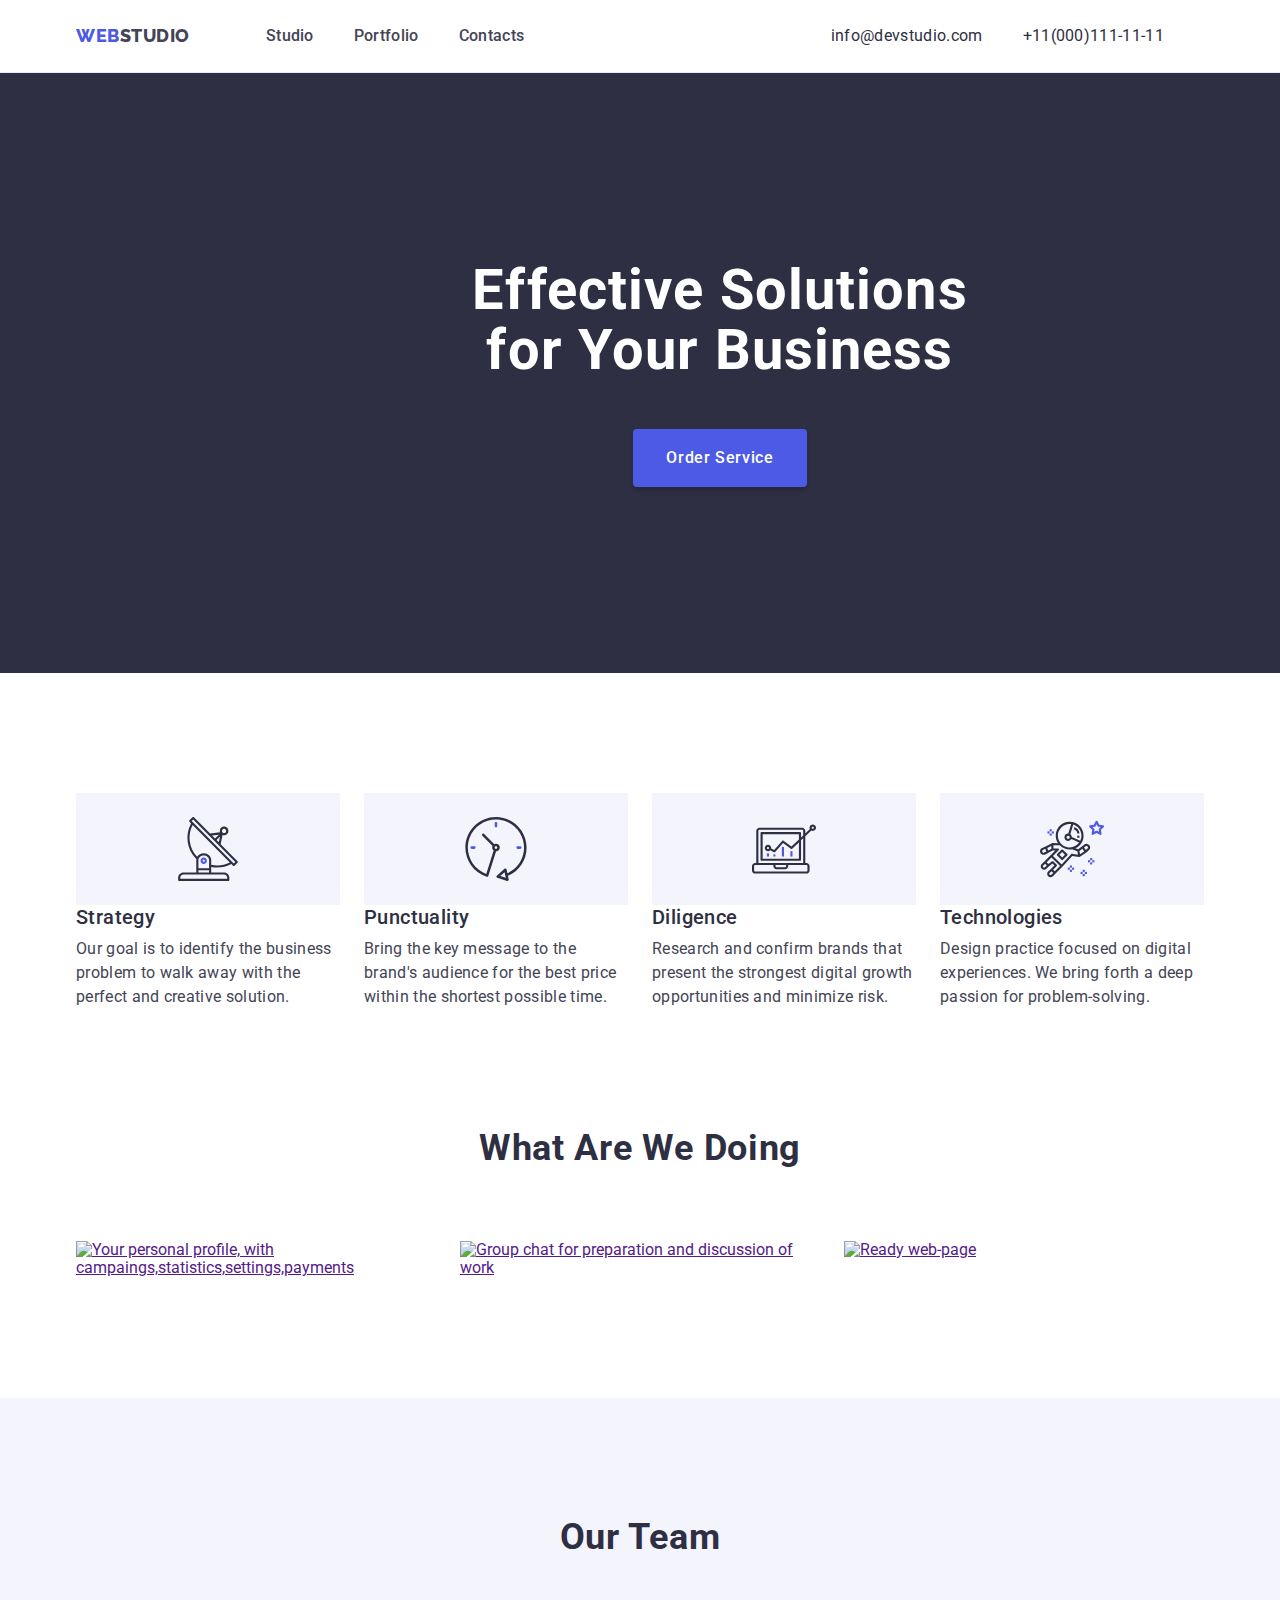
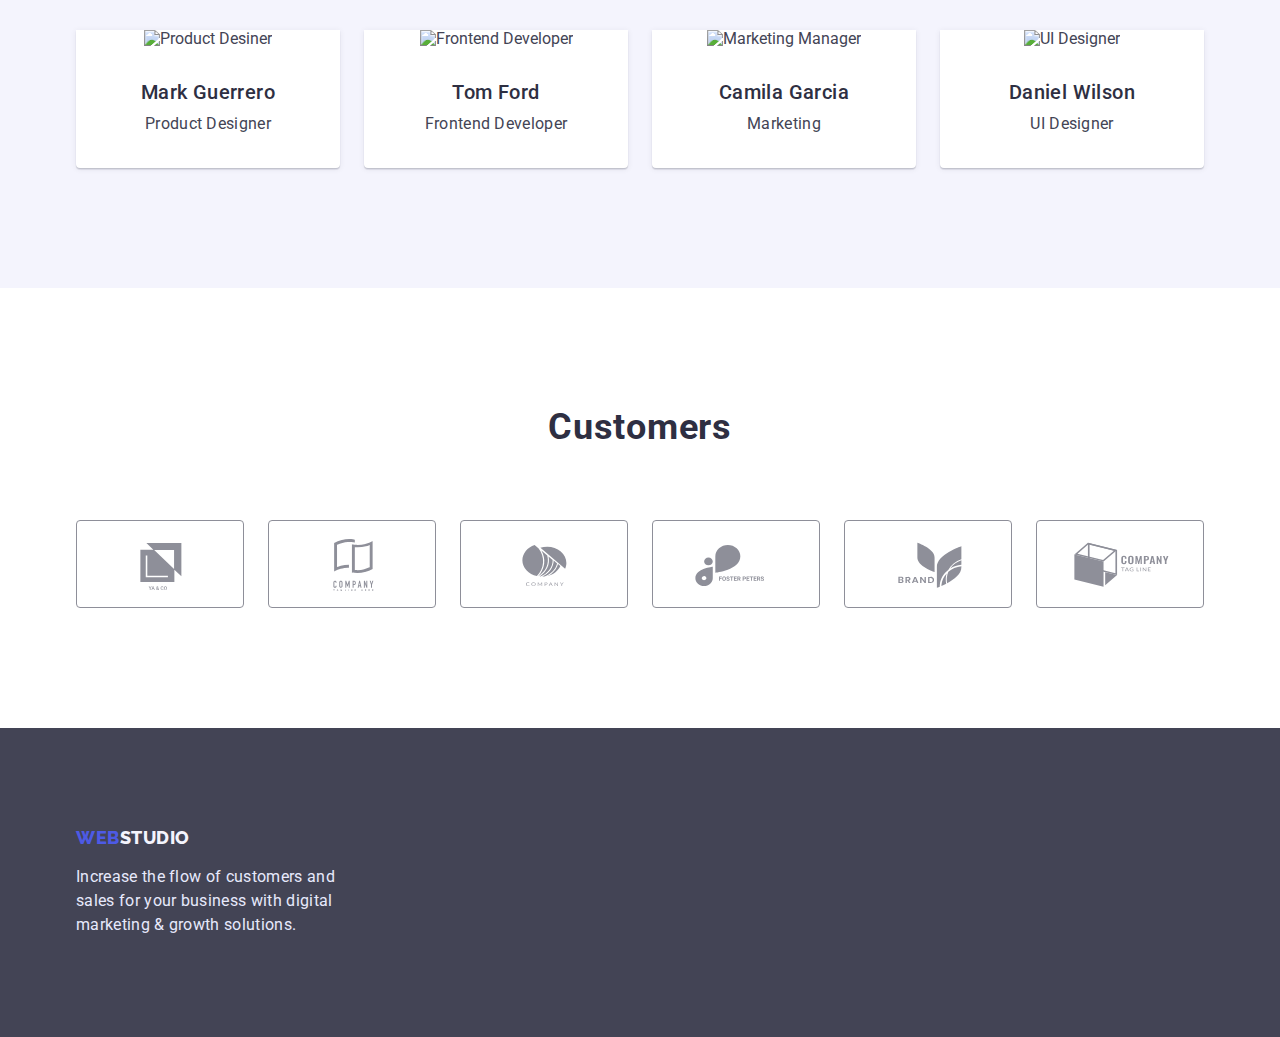
==== index.html @ 6c53fbff "update" ====
<!DOCTYPE html>
<html lang="en">
  <head>
    <meta charset="UTF-8" />
    <meta http-equiv="X-UA-Compatible" content="IE=edge" />
    <meta name="viewport" content="width=device-width, initial-scale=1.0" />
    <title>WEBSTUDIO</title>
    <link rel="preconnect" href="https://fonts.googleapis.com" />
    <link rel="preconnect" href="https://fonts.gstatic.com" crossorigin />
    <link
      href="https://fonts.googleapis.com/css2?family=Raleway:wght@800&family=Roboto:wght@400;500;700;900&display=swap"
      rel="stylesheet"
    />
    <link
      rel="stylesheet"
      href="https://cdnjs.cloudflare.com/ajax/libs/modern-normalize/1.1.0/modern-normalize.min.css"
    />
    <link rel="stylesheet" href="./css/studio.css" />
  </head>
  <body>
    <!-- Top Line -->
    <header class="header">
      <!--Menu nav -->
      <div class="container header-container">
        <nav class="header-container site-nav">
          <a href="./portfolio.html" class="logo-nav">
            <span class="logo-web"> WEB</span>STUDIO</a
          >
          <ul class="list header-container site-nav">
            <li class="item">
              <a href="./index.html" class="nav-link">Studio</a>
            </li>
            <li class="item">
              <a href="./portfolio.html" class="nav-link">Portfolio</a>
            </li>
            <li class="item">
              <a href="/Contacts" class="nav-link">Contacts</a>
            </li>
          </ul>
        </nav>

        <!-- Mail -->
        <address class="header-container address">
          <ul class="header-container list">
            <!-- Mail -->
            <li class="item">
              <a href="mailto:info@devstudio.com" class="contact-link"
                >info@devstudio.com</a
              >
            </li>
            <!-- Number -->
            <li class="item">
              <a href="tel:+11(000)1111111" class="contact-link"
                >+11(000)111-11-11</a
              >
            </li>
          </ul>
        </address>
      </div>
    </header>
    <main>
      <section class="hero-section section overlay">
        <div class="container">
          <h1 class="hero-title">Effective Solutions for Your Business</h1>
          <button class="button" type="button">
            <span class="button-text"> Order Service </span>
          </button>
        </div>
      </section>

      <!--Section-1-->

      <section class="section">
        <div class="container">
          <h2 class="visually-hidden">Our mission</h2>
          <ul class="list list-item">
            <li class="item icon-list icon-strategy">
              <h3 class="section-title">Strategy</h3>
              <p class="section-text">
                Our goal is to identify the business problem to walk away with
                the perfect and creative solution.
              </p>
            </li>
            <li class="item icon-list icon-punctuality">
              <h3 class="section-title">Punctuality</h3>
              <p class="section-text">
                Bring the key message to the brand's audience for the best price
                within the shortest possible time.
              </p>
            </li>
            <li class="item icon-list icon-diligence">
              <h3 class="section-title">Diligence</h3>
              <p class="section-text">
                Research and confirm brands that present the strongest digital
                growth opportunities and minimize risk.
              </p>
            </li>
            <li class="item icon-list icon-technologies">
              <h3 class="section-title">Technologies</h3>
              <p class="section-text">
                Design practice focused on digital experiences. We bring forth a
                deep passion for problem-solving.
              </p>
            </li>
          </ul>
        </div>
      </section>
      <!--Section-2-->
      <section class="section-two section">
        <div class="container work-container">
          <h2 class="section-title-two">What Are We Doing</h2>
          <ul class="image-list list">
            <li>
              <a href="">
                <img
                  class="image"
                  src="./images/section2/img1.jpg"
                  alt="Your personal profile, with campaings,statistics,settings,payments"
                  width="360"
                />
              </a>
            </li>
            <li>
              <a href="">
                <img
                  class="image"
                  src="images/section2/img2.jpg"
                  alt="Group chat for preparation and discussion of work"
                  width="360"
                />
              </a>
            </li>
            <li>
              <a href="">
                <img
                  class="image"
                  src="./images/section2/img3.jpg"
                  alt="Ready web-page"
                  width="360"
                />
              </a>
            </li>
          </ul>
        </div>
      </section>
      <!--Section-3-->
      <section class="section team">
        <div class="container team-container">
          <!--Team Cards-->
          <h2 class="section-title-two">Our Team</h2>
          <!--Team Card 1-->
          <ul class="list team-list">
            <li class="team-card">
              <img
                class="image-card"
                src="./images/team-card/img1.jpg"
                alt="Product Desiner"
                width="264"
              />
              <h3 class="section-title card-title">Mark Guerrero</h3>
              <p class="section-text card-text">Product Designer</p>
            </li>
            <!--Team Card 2-->
            <li class="team-card">
              <img
                class="image-card"
                src="./images/team-card/img2.jpg"
                alt="Frontend Developer"
                width="264"
              />
              <h3 class="section-title">Tom Ford</h3>
              <p class="section-text">Frontend Developer</p>
            </li>
            <!--Team Card 3-->
            <li class="team-card">
              <img
                class="image-card"
                src="./images/team-card/img3.jpg"
                alt="Marketing Manager"
                width="264"
              />
              <h3 class="section-title">Camila Garcia</h3>
              <p class="section-text">Marketing</p>
            </li>
            <!--Team Card 4-->
            <li class="team-card">
              <img
                class="image-card"
                src="./images/team-card/img4.jpg"
                alt="UI Designer"
                width="264"
              />
              <h3 class="section-title">Daniel Wilson</h3>
              <p class="section-text">UI Designer</p>
            </li>
          </ul>
        </div>
      </section>
      <div class="container">
        <section class="section">
          <h2 class="section-title-two">Customers</h2>
          <ul class="list customers">
            <li>
              <a class="partner" href="">
                <svg class="brand" width="104" height="56">
                  <use
                    href="./images/icons.svg/symbol-defs.svg#icon-yago"
                  ></use>
                </svg>
              </a>
            </li>
            <li>
              <a class="partner" href="">
                <svg class="brand" width="104" height="56">
                  <use
                    href="./images/icons.svg/symbol-defs.svg#icon-company"
                  ></use>
                </svg>
              </a>
            </li>
            <li>
              <a class="partner" href="">
                <svg class="brand" width="104" height="56">
                  <use
                    href="./images/icons.svg/symbol-defs.svg#icon-company-two"
                  ></use>
                </svg>
              </a>
            </li>
            <li>
              <a class="partner" href="">
                <svg class="brand" width="104" height="56">
                  <use
                    href="./images/icons.svg/symbol-defs.svg#icon-foster"
                  ></use>
                </svg>
              </a>
            </li>
            <li>
              <a class="partner" href="">
                <svg class="brand" width="104" height="56">
                  <use
                    href="./images/icons.svg/symbol-defs.svg#icon-brand"
                  ></use>
                </svg>
              </a>
            </li>
            <li>
              <a class="partner" href="">
                <svg class="brand" width="104" height="56">
                  <use
                    href="./images/icons.svg/symbol-defs.svg#icon-tagline"
                  ></use>
                </svg>
              </a>
            </li>
          </ul>
        </section>
      </div>
    </main>
    <footer class="footer">
      <div class="container">
        <a href="./portfolio.html" class="logo">
          <span class="logo-web"> WEB</span>STUDIO</a
        >
        <p class="footer-text">
          Increase the flow of customers and sales for your business with
          digital marketing & growth solutions.
        </p>
      </div>
    </footer>
  </body>
</html>
---- css/studio.css ----
:root {
  --primary-text-color: #434455;
  --secondary-text-color: #2e2f42;
  --accent-link-color: #404bbf;
  --accent-logo-color: #4d5ae5;
  --main-background-color: #ffffff;
  --button-background: #f4f4fd;
  --button-active-background: #4d5ae5;
  --button-text-active: #ffffff;
  --button-main-text: #404bbf;
  --footer-logo-color: #f4f4fd;
  --footer-paragraph: #e7e9fc;
  --button-border: #e7e9fc;
  --customer-border: #8e8f99;
}

/* Body main colors */
body {
  background-color: var(--main-background-color);
  color: var(--primary-text-color);

  font-family: "Roboto", sans-serif;
  font-size: 16px;
}

.container {
  width: 1158px;
  padding-left: 15px;
  padding-right: 15px;
  margin: 0 auto;
}
.section {
  padding-top: 120px;
  padding-bottom: 120px;
}
h1,
h2,
h3,
p,
ul {
  margin: 0;
}

.visually-hidden {
  position: absolute;
  width: 1px;
  height: 1px;
  margin: -1px;
  border: 0;
  padding: 0;

  white-space: nowrap;
  clip-path: inset(100%);
  clip: rect(0 0 0 0);
  overflow: hidden;
}
/* Nav-bar */
.list {
  list-style: none;
  margin: 0;
  padding: 0;
}
.header {
  border-bottom: 1px solid var(--button-border);
}
.header-container {
  display: flex;
  align-items: center;
}

.site-nav .item + .item {
  margin-left: 40px;
}
.address {
  margin-left: auto;
}
.address .item {
  margin-right: 40px;
}
.item-:nth-child(2n) {
  margin-right: 0px;
}

.logo-nav {
  color: var(--primary-text-color);
  text-decoration: none;
  margin-right: 76px;

  font-family: "Raleway", sans-serif;
  letter-spacing: 0.03em;
  font-weight: 800;
  font-size: 18px;
  line-height: 1.33;
}
.logo-nav:hover,
.logo-nav:focus {
  color: var(--accent-logo-color);
  text-decoration: none;
}
.logo-web {
  color: var(--accent-logo-color);
}

.nav-link {
  display: block;
  padding: 24px 0;

  color: var(--primary-text-color);
  text-decoration: none;
  font-weight: 500;
  line-height: 1.5;
  letter-spacing: 0.02em;
}

.contact-link {
  display: block;
  padding: 24px 0;

  color: var(--secondary-text-color);
  text-decoration: none;
  font-style: normal;
  line-height: 1.5;
  letter-spacing: 0.02em;
}
.contact-link:hover,
.contact-link:focus {
  color: var(--accent-link-color);
  text-decoration: none;
}
.nav-link:hover,
.nav-link:focus {
  color: var(--accent-link-color);
  text-decoration: none;
}

/* Hero */

.hero-section {
  padding: 188px 0;
  text-align: center;
  background-color: var(--secondary-text-color);
}
.overlay {
  width: 1440px;
  height: 600px;
  margin-left: auto;
  margin-right: auto;
  background-image: linear-gradient(
      to right,
      rgba(46, 47, 66, 0.7),
      rgba(46, 47, 66, 0.7)
    ),
    url(../images/icons.svg/people-office.jpg);
  background-repeat: no-repeat;
  background-position: center;
  background-size: cover;
}
.hero-title {
  width: 496px;
  margin-bottom: 48px;
  margin-left: auto;
  margin-right: auto;
  font-size: 56px;
  line-height: 1.07;

  letter-spacing: 0.02em;
  color: var(--button-text-active);
}
/* Button */
.button {
  padding: 16px 32px;
  border: 1px solid transparent;
  min-width: 169px;
  min-height: 56px;

  background: var(--accent-logo-color);
  box-shadow: 0px 4px 4px rgba(0, 0, 0, 0.15);
  border-radius: 4px;
}
/* Button Text */
.button-text {
  font-weight: 500;
  font-size: 16px;
  line-height: 1.5;

  display: flex;
  align-items: center;
  letter-spacing: 0.04em;
  color: var(--button-text-active);

  flex: none;
  order: 0;
  flex-grow: 0;
}
.button:active {
  color: var(--button-text-active);
  background: var(--button-main-text);
}
.button:hover,
.button:focus {
  color: var(--button-text-active);
  background: var(--button-main-text);
}
/* section one  */

.list-item {
  display: flex;
}
.list-item .item + .item {
  margin-left: 24px;
}
.icon-list::before {
  display: block;
  content: "";
  width: 264px;
  height: 112px;
  background-repeat: no-repeat;
  background-position: center;
  background-color: var(--button-background);
}
.icon-strategy::before {
  background-image: url(../images/icons.svg/strategy.svg);
}
.icon-punctuality::before {
  background-image: url(../images/icons.svg/punctuality.svg);
}
.icon-diligence::before {
  background-image: url(../images/icons.svg/diligence.svg);
}
.icon-technologies::before {
  background-image: url(../images/icons.svg/technologies.svg);
}
h2 {
  text-align: center;
  margin-top: 0;
  margin-bottom: 0;
}
.section-title {
  width: 264px;
  margin-top: 0;
  margin-bottom: 8px;

  color: var(--secondary-text-color);

  font-weight: 500;
  font-size: 20px;
  line-height: 1.2;
  letter-spacing: 0.02em;
}

.section-text {
  margin-top: 0px;
  margin-bottom: 0px;
  padding-bottom: 0px;
  width: 264px;
  color: var(--primary-text-color);
  line-height: 1.5;
  letter-spacing: 0.02em;
}
/* section two */
.section-two {
  padding-top: 0px;
}
.work-container .image-list {
  display: flex;
  padding: 0px;
  margin-top: 0;
  margin-bottom: 0px;
  gap: 24px;
}

.image-list .image {
  display: block;
}

.section-title-two {
  margin-top: 0px;
  margin-bottom: 72px;
  font-size: 36px;
  line-height: 1.11;

  text-align: center;
  letter-spacing: 0.02em;
  text-transform: capitalize;

  color: var(--secondary-text-color);
}
/* section three */
.team {
  background: var(--button-background);
}
.team-container .team-list {
  display: flex;
  flex-wrap: wrap;
  gap: 24px;
}
.team-card {
  padding-bottom: 32px;
  background: var(--main-background-color);
  box-shadow: 0px 1px 6px rgba(46, 47, 66, 0.08),
    0px 1px 1px rgba(46, 47, 66, 0.16), 0px 2px 1px rgba(46, 47, 66, 0.08);
  border-radius: 0px 0px 4px 4px;
  text-align: center;
}
.image-card {
  margin-bottom: 32px;
}
/* Section customers */
.customers {
  display: flex;
  flex-direction: row;
  gap: 24px;
  width: 1128px;
}
.partner {
  display: flex;
  align-items: center;
  justify-content: center;
  padding: 0;
  width: 168px;
  height: 88px;
  color: var(--customer-border);
  border: 1px solid var(--customer-border);
  border-radius: 4px;
}
.brand {
  fill: currentColor;
}
.brand:hover,
.brand:focus {
  color: var(--accent-link-color);
}
.partner:hover,
.partner:focus {
  fill: var(--accent-link-color);
  border: 1px solid var(--accent-link-color);
}

/* Footer */

.footer {
  padding: 100px 0;
  background-color: var(--primary-text-color);
}

footer .logo {
  color: var(--footer-logo-color);
  text-decoration: none;

  font-family: Raleway, sans-serif;
  letter-spacing: 0.03em;
  font-weight: 800;
  font-size: 18px;
  line-height: 1.16;
}
footer .logo:hover,
footer .logo:focus {
  color: var(--accent-logo-color);
}
.footer-text {
  margin-top: 16px;
  width: 264px;
  color: var(--footer-paragraph);
  line-height: 1.5;
  letter-spacing: 0.02em;
}
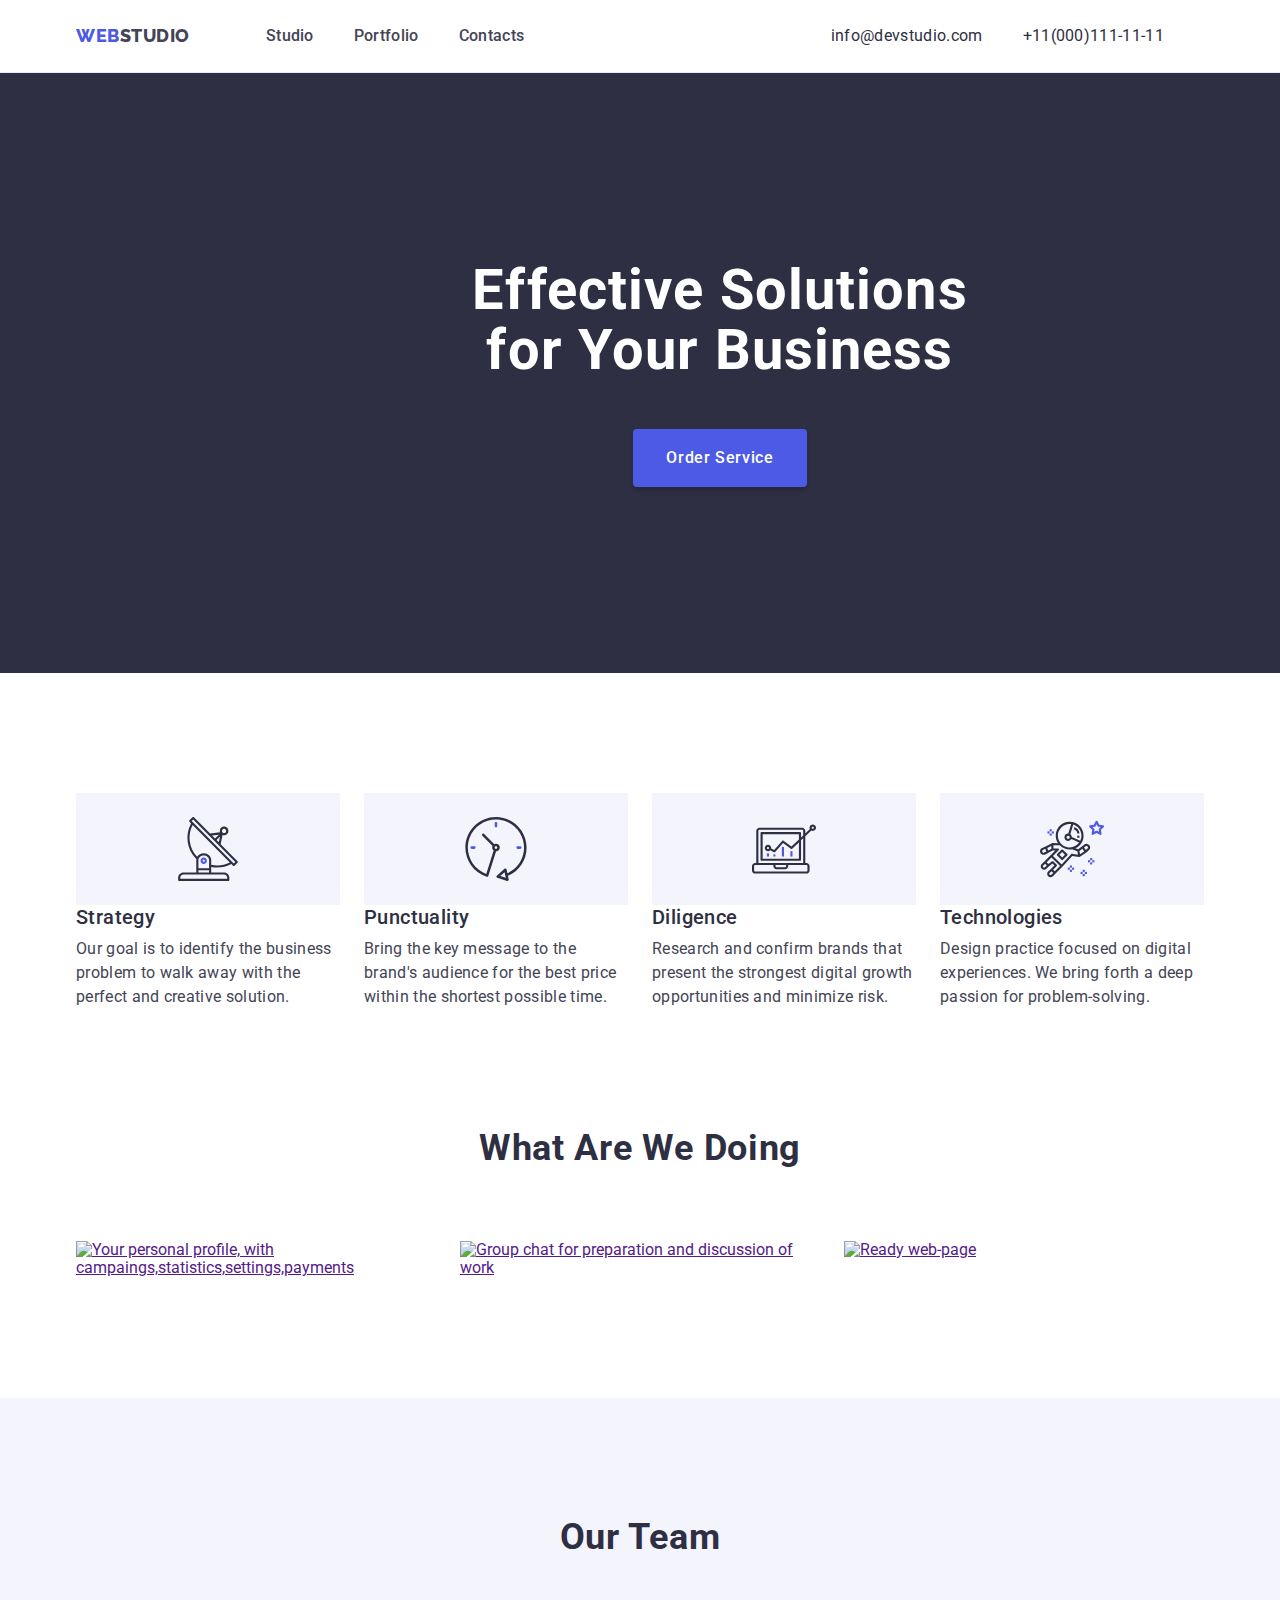
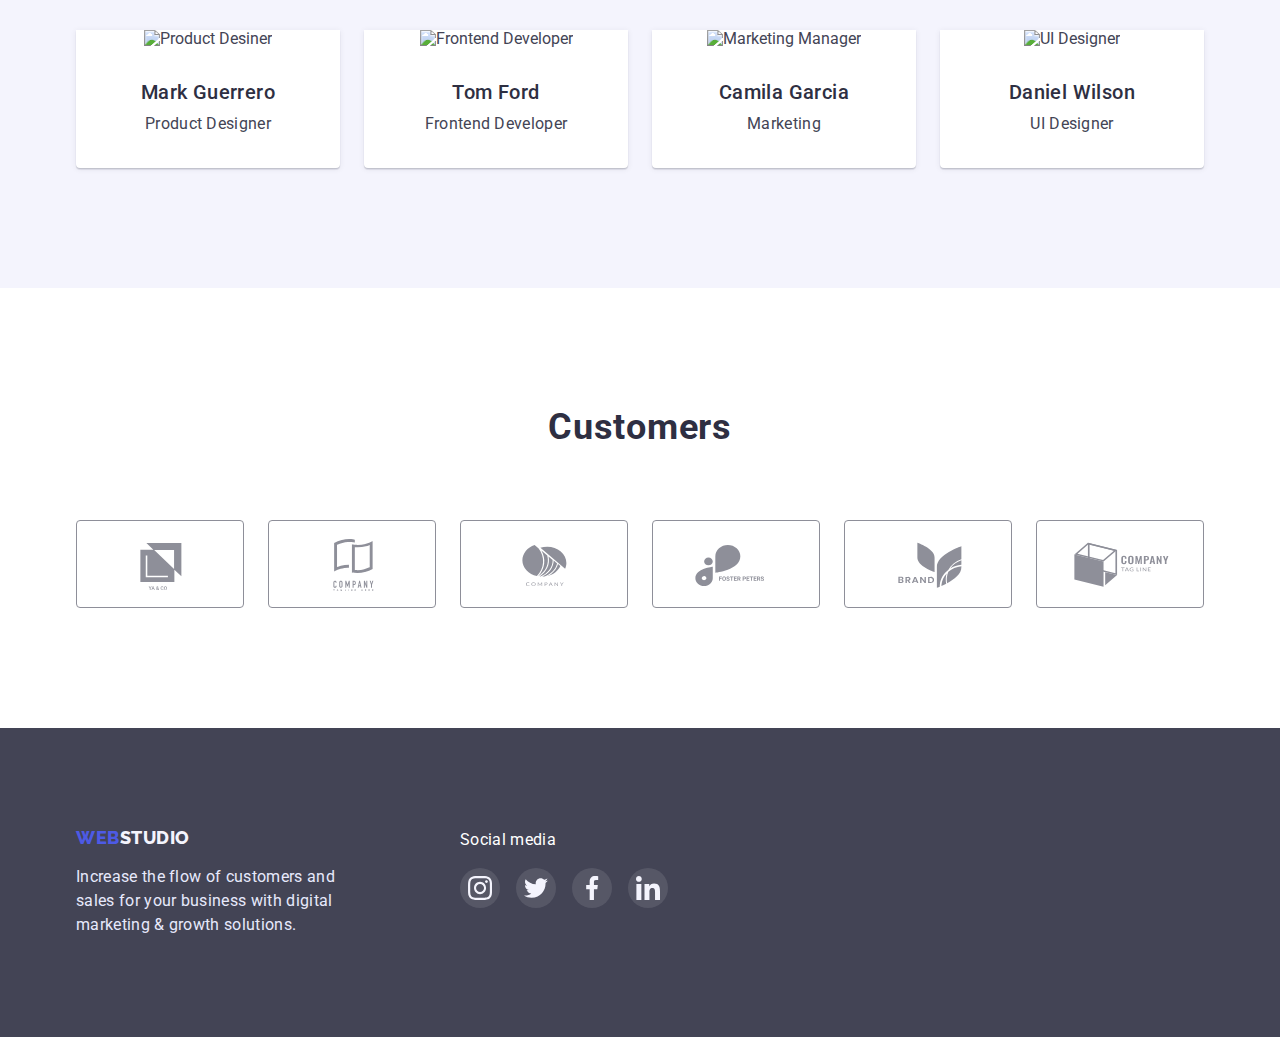
==== commit 80d395f3: "update" ====
--- a/index.html
+++ b/index.html
@@ -196,8 +196,8 @@
           </ul>
         </div>
       </section>
-      <div class="container">
         <section class="section">
+          <div class="container">
           <h2 class="section-title-two">Customers</h2>
           <ul class="list customers">
             <li>
@@ -255,11 +255,12 @@
               </a>
             </li>
           </ul>
+          </div>
         </section>
-      </div>
     </main>
     <footer class="footer">
-      <div class="container">
+      <div class="container footer-container">
+      <div class=" flex-footer  ">
         <a href="./portfolio.html" class="logo">
           <span class="logo-web"> WEB</span>STUDIO</a
         >
@@ -267,6 +268,33 @@
           Increase the flow of customers and sales for your business with
           digital marketing & growth solutions.
         </p>
+        </div>
+        <div class=" webstudio-continer ">
+         <p class="social">Social media</p>
+        <ul class="list social-list ">
+          
+         <li class="social-item">
+          <a  class="icon-links" href=""> <svg class="media"  width="24" height="24">
+            <use href="./images/icons.svg/symbol-defs.svg#icon-instagram"></use>
+          </svg></a>
+         </li>
+         <li class="social-item">
+          <a  class="icon-links" href=""> <svg  class="media"  width="24" height="24">
+            <use href="./images/icons.svg/symbol-defs.svg#icon-twitter"></use>
+          </svg></a>
+         </li>
+          <li class="social-item" >
+          <a class="icon-links" href=""> <svg class="media"   width="24" height="24">
+            <use href="./images/icons.svg/symbol-defs.svg#icon-facebook"></use>
+          </svg></a>
+         </li>
+          <li class="social-item" >
+          <a class="icon-links" href=""> <svg class="media"  width="24" height="24">
+            <use href="./images/icons.svg/symbol-defs.svg#icon-linkedin"></use>
+          </svg></a>
+         </li>
+         </ul>
+      </div>
       </div>
     </footer>
   </body>
--- a/css/studio.css
+++ b/css/studio.css
@@ -12,6 +12,7 @@
   --footer-paragraph: #e7e9fc;
   --button-border: #e7e9fc;
   --customer-border: #8e8f99;
+  --hover-media:#31D0AA;
 }
 
 /* Body main colors */
@@ -308,15 +309,15 @@
 /* Section customers */
 .customers {
   display: flex;
-  flex-direction: row;
+  text-align: center;
+  padding: 0px;
+  margin-top: 72px;
   gap: 24px;
-  width: 1128px;
 }
 .partner {
   display: flex;
   align-items: center;
   justify-content: center;
-  padding: 0;
   width: 168px;
   height: 88px;
   color: var(--customer-border);
@@ -332,7 +333,7 @@
 }
 .partner:hover,
 .partner:focus {
-  fill: var(--accent-link-color);
+  color: var(--accent-link-color);
   border: 1px solid var(--accent-link-color);
 }
 
@@ -343,7 +344,7 @@
   background-color: var(--primary-text-color);
 }
 
-footer .logo {
+.footer .logo {
   color: var(--footer-logo-color);
   text-decoration: none;
 
@@ -353,14 +354,65 @@
   font-size: 18px;
   line-height: 1.16;
 }
-footer .logo:hover,
-footer .logo:focus {
+.footer .logo:hover,
+.footer .logo:focus {
   color: var(--accent-logo-color);
 }
 .footer-text {
+  font-size: 16px;
   margin-top: 16px;
   width: 264px;
   color: var(--footer-paragraph);
   line-height: 1.5;
   letter-spacing: 0.02em;
 }
+.footer-container {
+  display: flex;
+}
+.webstudio-continer {
+  margin-left: 120px;
+}
+.flex-footer {
+  display: flex;
+  flex-wrap: wrap;
+  flex-direction: column;
+}
+.social {
+  margin-bottom: 16px;
+  width: 96px;
+  color: var(--button-text-active);
+  line-height: 1.5;
+  letter-spacing: 0.02em;
+}
+.social-list {
+  display: flex;
+  gap: 16px;
+  margin: 0;
+  padding: 0;
+}
+.social-item{
+ width: 40px;
+ height: 40px; 
+}
+.icon-links {
+  width: 40px;
+  height: 40px;
+  display: flex;
+  align-items: center;
+  justify-content: center;
+  padding: 0;
+
+  border-radius: 50%;
+  background: rgba(255, 255, 255, 0.1);
+}
+.media{
+color: var(--button-text-active);
+}
+.media:hover, 
+.media:focus{
+background: #31D0AA;
+}
+.icon-links:hover,
+.icon-links:focus{
+  background: #31D0AA;
+}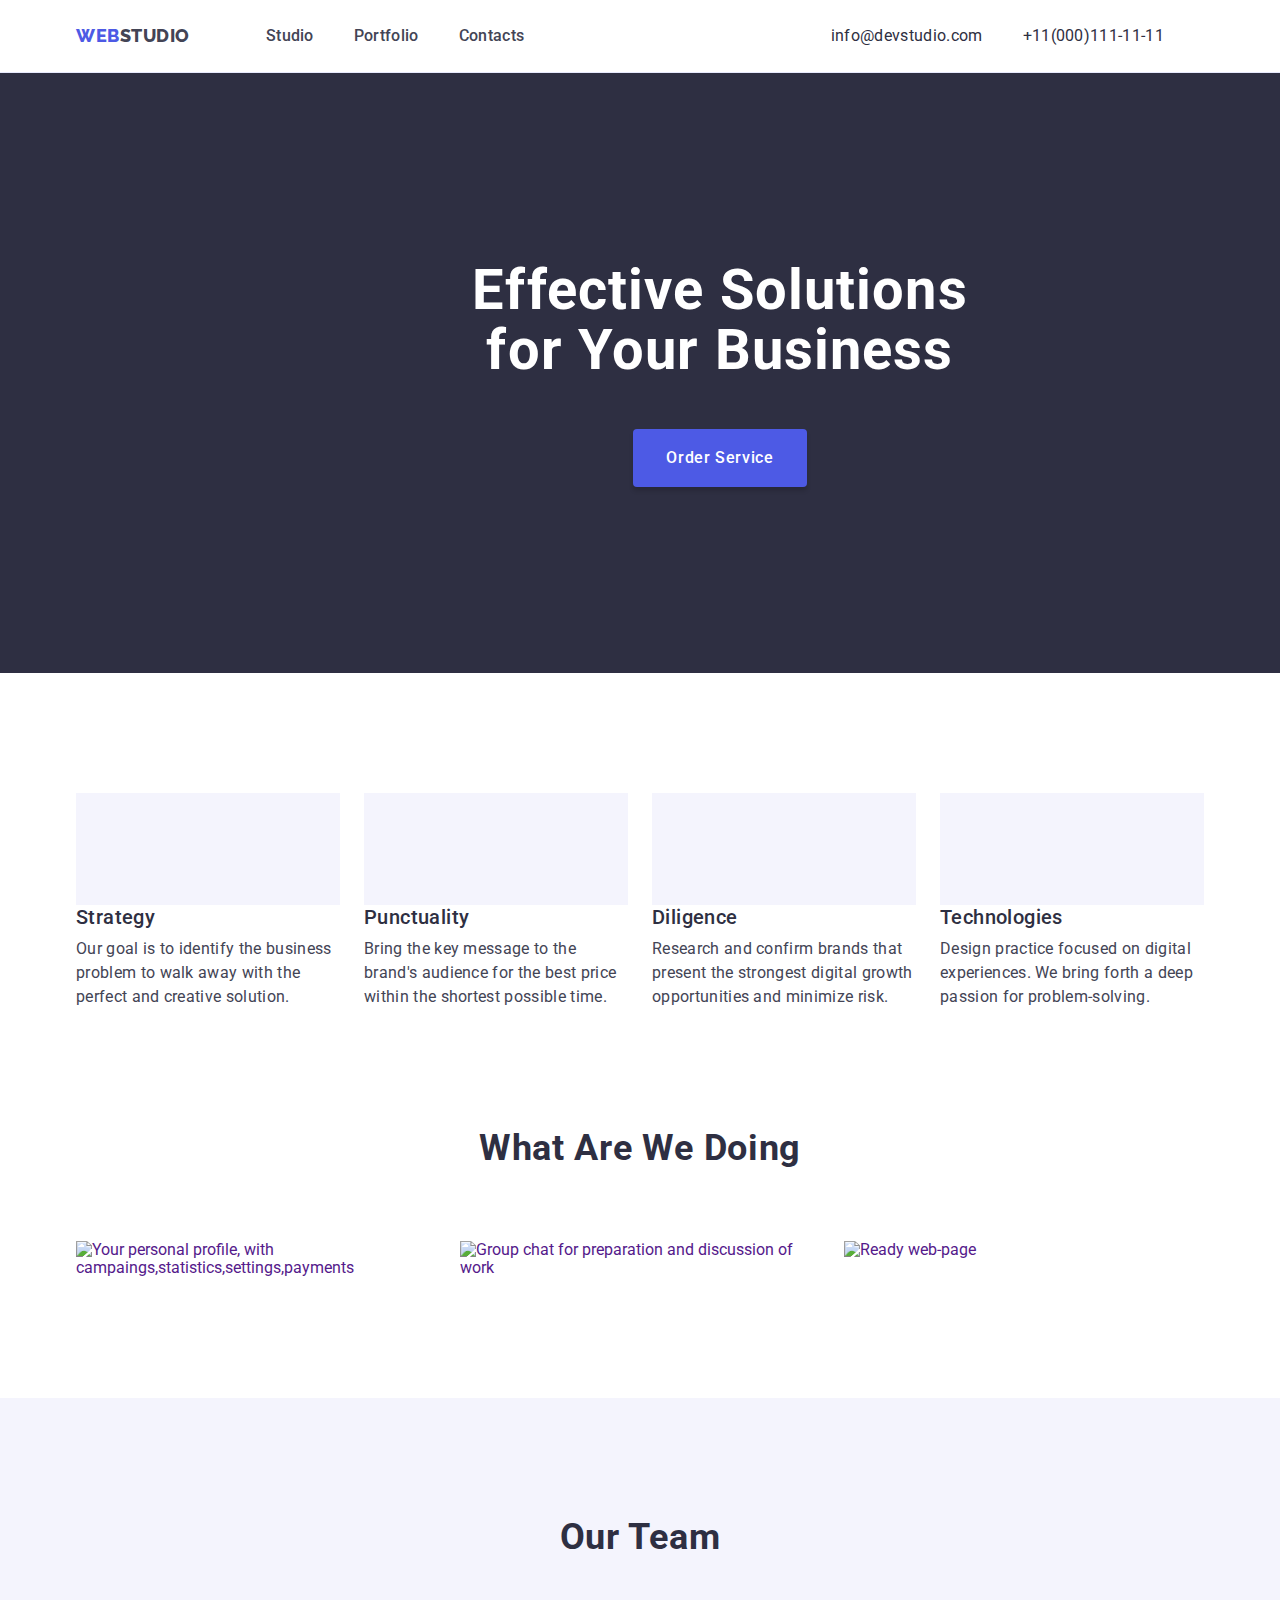
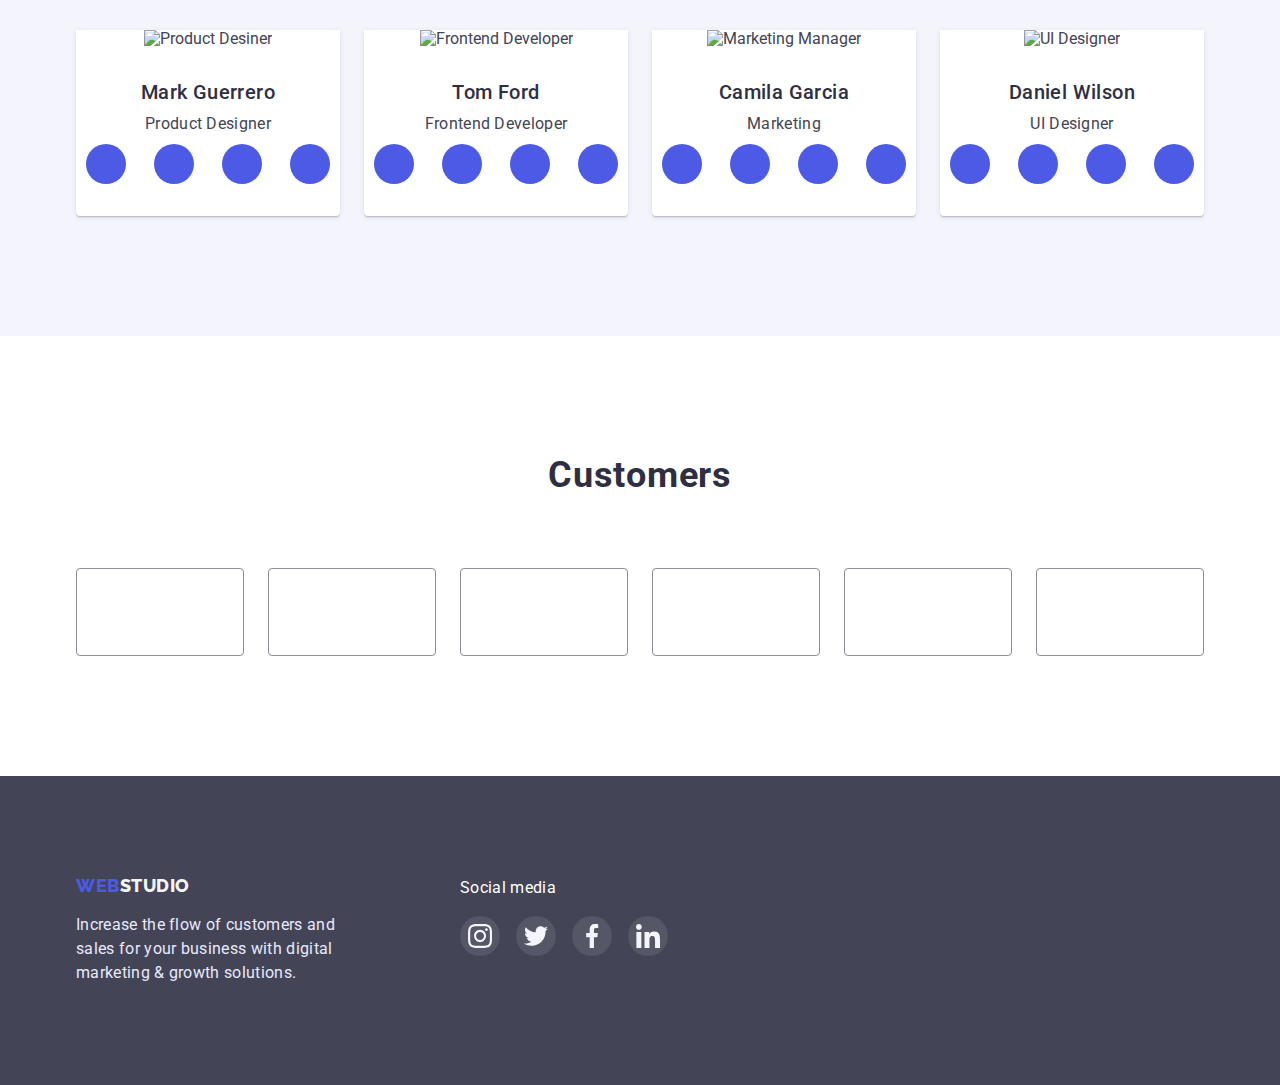
==== commit 3fdf582d: "update" ====
--- a/index.html
+++ b/index.html
@@ -159,6 +159,34 @@
               />
               <h3 class="section-title card-title">Mark Guerrero</h3>
               <p class="section-text card-text">Product Designer</p>
+               <a class="team-link  " href="">
+                <svg  width="16" height="16">
+                  <use 
+                    href="./images/icons.svg/symbol-defs.svg#icon-facebook"
+                  ></use>
+                </svg>
+              </a>
+              <a class="team-link  " href="">
+                <svg  width="16" height="16">
+                  <use
+                    href="./images/icons.svg/symbol-defs.svg#icon-linkedin"
+                  ></use>
+                </svg>
+              </a>
+              <a class="team-link  " href="">
+                <svg  width="16" height="16">
+                  <use
+                    href="./images/icons.svg/symbol-defs.svg#icon-instagram"
+                  ></use>
+                </svg>
+              </a>
+              <a  class="team-link " href="">
+                <svg  width="16" height="16">
+                  <use
+                    href="./images/icons.svg/symbol-defs.svg#icon-twitter"
+                  ></use>
+                </svg>
+              </a>
             </li>
             <!--Team Card 2-->
             <li class="team-card">
@@ -170,6 +198,34 @@
               />
               <h3 class="section-title">Tom Ford</h3>
               <p class="section-text">Frontend Developer</p>
+              <a class="team-link  " href="">
+                <svg width="16" height="16">
+                  <use 
+                    href="./images/icons.svg/symbol-defs.svg#icon-facebook"
+                  ></use>
+                </svg>
+              </a>
+              <a class="team-link  " href="">
+                <svg  width="16" height="16">
+                  <use
+                    href="./images/icons.svg/symbol-defs.svg#icon-linkedin"
+                  ></use>
+                </svg>
+              </a>
+              <a class="team-link  " href="">
+                <svg  width="16" height="16">
+                  <use
+                    href="./images/icons.svg/symbol-defs.svg#icon-instagram"
+                  ></use>
+                </svg>
+              </a>
+              <a  class="team-link " href="">
+                <svg  width="16" height="16">
+                  <use
+                    href="./images/icons.svg/symbol-defs.svg#icon-twitter"
+                  ></use>
+                </svg>
+              </a>
             </li>
             <!--Team Card 3-->
             <li class="team-card">
@@ -181,6 +237,34 @@
               />
               <h3 class="section-title">Camila Garcia</h3>
               <p class="section-text">Marketing</p>
+               <a class="team-link  " href="">
+                <svg  width="16" height="16">
+                  <use 
+                    href="./images/icons.svg/symbol-defs.svg#icon-facebook"
+                  ></use>
+                </svg>
+              </a>
+              <a class="team-link  " href="">
+                <svg  width="16" height="16">
+                  <use
+                    href="./images/icons.svg/symbol-defs.svg#icon-linkedin"
+                  ></use>
+                </svg>
+              </a>
+              <a class="team-link  " href="">
+                <svg  width="16" height="16">
+                  <use
+                    href="./images/icons.svg/symbol-defs.svg#icon-instagram"
+                  ></use>
+                </svg>
+              </a>
+              <a  class="team-link " href="">
+                <svg  width="16" height="16">
+                  <use
+                    href="./images/icons.svg/symbol-defs.svg#icon-twitter"
+                  ></use>
+                </svg>
+              </a>
             </li>
             <!--Team Card 4-->
             <li class="team-card">
@@ -192,15 +276,43 @@
               />
               <h3 class="section-title">Daniel Wilson</h3>
               <p class="section-text">UI Designer</p>
+               <a class="team-link  " href="">
+                <svg  width="16" height="16">
+                  <use 
+                    href="./images/icons.svg/symbol-defs.svg#icon-facebook"
+                  ></use>
+                </svg>
+              </a>
+              <a class="team-link  " href="">
+                <svg width="16" height="16">
+                  <use
+                    href="./images/icons.svg/symbol-defs.svg#icon-linkedin"
+                  ></use>
+                </svg>
+              </a>
+              <a class="team-link  " href="">
+                <svg width="16" height="16">
+                  <use
+                    href="./images/icons.svg/symbol-defs.svg#icon-instagram"
+                  ></use>
+                </svg>
+              </a>
+              <a  class="team-link " href="">
+                <svg  width="16" height="16">
+                  <use
+                    href="./images/icons.svg/symbol-defs.svg#icon-twitter"
+                  ></use>
+                </svg>
+              </a>
             </li>
           </ul>
         </div>
       </section>
-        <section class="section">
-          <div class="container">
+      <section class="section">
+        <div class="container">
           <h2 class="section-title-two">Customers</h2>
           <ul class="list customers">
-            <li>
+            <li class="customer-partner">
               <a class="partner" href="">
                 <svg class="brand" width="104" height="56">
                   <use
@@ -209,7 +321,7 @@
                 </svg>
               </a>
             </li>
-            <li>
+            <li class="customer-partner">
               <a class="partner" href="">
                 <svg class="brand" width="104" height="56">
                   <use
@@ -218,7 +330,7 @@
                 </svg>
               </a>
             </li>
-            <li>
+            <li class="customer-partner">
               <a class="partner" href="">
                 <svg class="brand" width="104" height="56">
                   <use
@@ -227,7 +339,7 @@
                 </svg>
               </a>
             </li>
-            <li>
+            <li class="customer-partner">
               <a class="partner" href="">
                 <svg class="brand" width="104" height="56">
                   <use
@@ -236,7 +348,7 @@
                 </svg>
               </a>
             </li>
-            <li>
+            <li  class="customer-partner">
               <a class="partner" href="">
                 <svg class="brand" width="104" height="56">
                   <use
@@ -245,7 +357,7 @@
                 </svg>
               </a>
             </li>
-            <li>
+            <li class="customer-partner">
               <a class="partner" href="">
                 <svg class="brand" width="104" height="56">
                   <use
@@ -255,46 +367,57 @@
               </a>
             </li>
           </ul>
-          </div>
-        </section>
+        </div>
+      </section>
     </main>
     <footer class="footer">
       <div class="container footer-container">
-      <div class=" flex-footer  ">
-        <a href="./portfolio.html" class="logo">
-          <span class="logo-web"> WEB</span>STUDIO</a
-        >
-        <p class="footer-text">
-          Increase the flow of customers and sales for your business with
-          digital marketing & growth solutions.
-        </p>
-        </div>
-        <div class=" webstudio-continer ">
-         <p class="social">Social media</p>
-        <ul class="list social-list ">
-          
-         <li class="social-item">
-          <a  class="icon-links" href=""> <svg class="media"  width="24" height="24">
-            <use href="./images/icons.svg/symbol-defs.svg#icon-instagram"></use>
-          </svg></a>
-         </li>
-         <li class="social-item">
-          <a  class="icon-links" href=""> <svg  class="media"  width="24" height="24">
-            <use href="./images/icons.svg/symbol-defs.svg#icon-twitter"></use>
-          </svg></a>
-         </li>
-          <li class="social-item" >
-          <a class="icon-links" href=""> <svg class="media"   width="24" height="24">
-            <use href="./images/icons.svg/symbol-defs.svg#icon-facebook"></use>
-          </svg></a>
-         </li>
-          <li class="social-item" >
-          <a class="icon-links" href=""> <svg class="media"  width="24" height="24">
-            <use href="./images/icons.svg/symbol-defs.svg#icon-linkedin"></use>
-          </svg></a>
-         </li>
-         </ul>
-      </div>
+        <div>
+          <a href="./portfolio.html" class="logo">
+            <span class="logo-web"> WEB</span>STUDIO</a
+          >
+          <p class="footer-text">
+            Increase the flow of customers and sales for your business with
+            digital marketing & growth solutions.
+          </p>
+        </div>
+        <div class="webstudio-continer">
+          <p class="social">Social media</p>
+          <ul class="list social-list">
+            <li>
+              <a class="icon-links" href="">
+                <svg class="media" width="24" height="24">
+                  <use
+                    href="./images/icons.svg/symbol-defsnew.svg#icon-instagram"
+                  ></use></svg
+              ></a>
+            </li>
+            <li>
+              <a class="icon-links" href="">
+                <svg class="media" width="24" height="24">
+                  <use
+                    href="./images/icons.svg/symbol-defsnew.svg#icon-twitter"
+                  ></use></svg
+              ></a>
+            </li>
+            <li>
+              <a class="icon-links" href="">
+                <svg class="media" width="24" height="24">
+                  <use
+                    href="./images/icons.svg/symbol-defsnew.svg#icon-facebook"
+                  ></use></svg
+              ></a>
+            </li>
+            <li>
+              <a class="icon-links" href="">
+                <svg class="media" width="24" height="24">
+                  <use
+                    href="./images/icons.svg/symbol-defsnew.svg#icon-linkedin"
+                  ></use></svg
+              ></a>
+            </li>
+          </ul>
+        </div>
       </div>
     </footer>
   </body>
--- a/css/studio.css
+++ b/css/studio.css
@@ -290,13 +290,37 @@
 .team {
   background: var(--button-background);
 }
+.team-link{
+display: inline-block;
+width:40px;
+height:40px;
+padding: 12px;
+margin-top: 8px;
+margin-bottom: 32px;
+background-color: var(--accent-logo-color);
+border-radius: 50%;
+}
+.team-link + .team-link{
+margin-left:24px;
+}
+
+
+a{
+text-decoration: none;
+}
+
+.team-link:hover,
+.team-link:focus{
+ color: var(--button-text-active);
+background-color: var(--accent-link-color); 
+}
+
 .team-container .team-list {
   display: flex;
   flex-wrap: wrap;
   gap: 24px;
 }
 .team-card {
-  padding-bottom: 32px;
   background: var(--main-background-color);
   box-shadow: 0px 1px 6px rgba(46, 47, 66, 0.08),
     0px 1px 1px rgba(46, 47, 66, 0.16), 0px 2px 1px rgba(46, 47, 66, 0.08);
@@ -390,10 +414,7 @@
   margin: 0;
   padding: 0;
 }
-.social-item{
- width: 40px;
- height: 40px; 
-}
+
 .icon-links {
   width: 40px;
   height: 40px;
@@ -410,9 +431,9 @@
 }
 .media:hover, 
 .media:focus{
-background: #31D0AA;
+background: var(--hover-media);
 }
 .icon-links:hover,
 .icon-links:focus{
-  background: #31D0AA;
+  background: var(--hover-media);
 }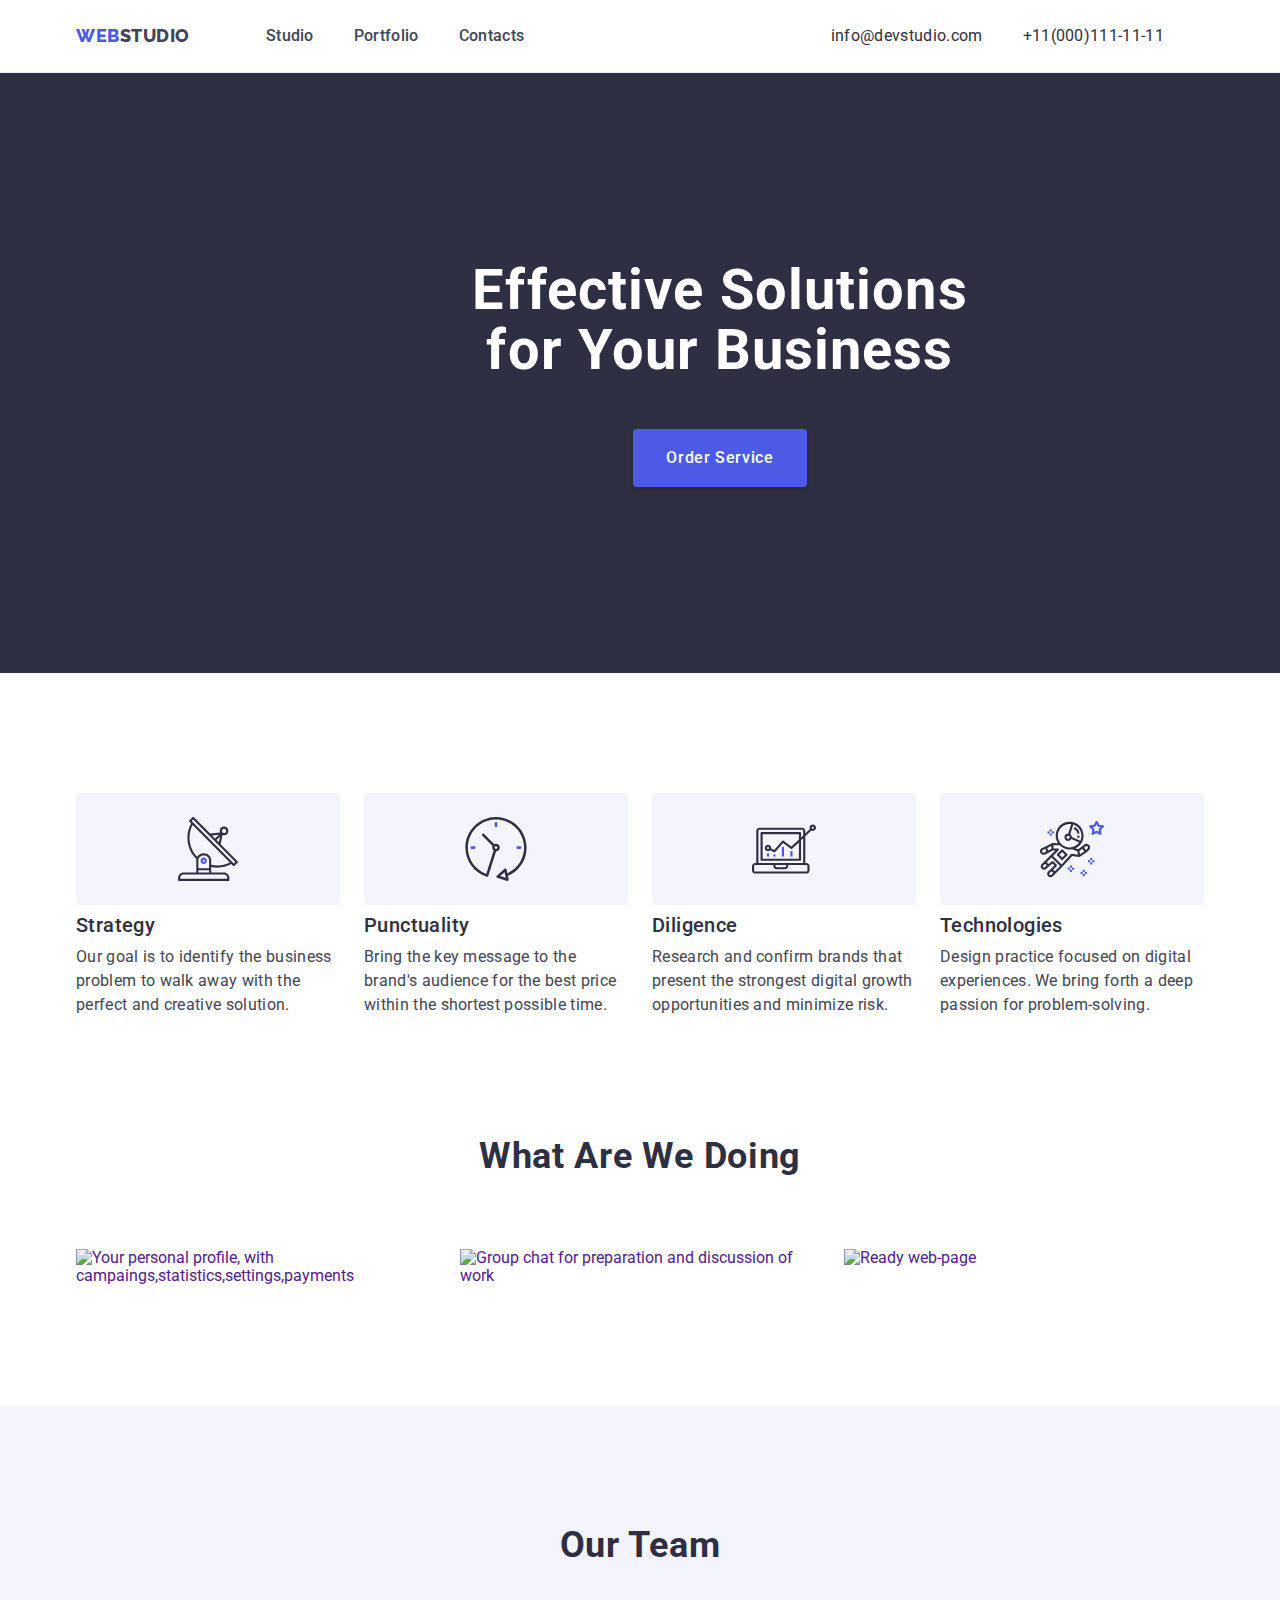
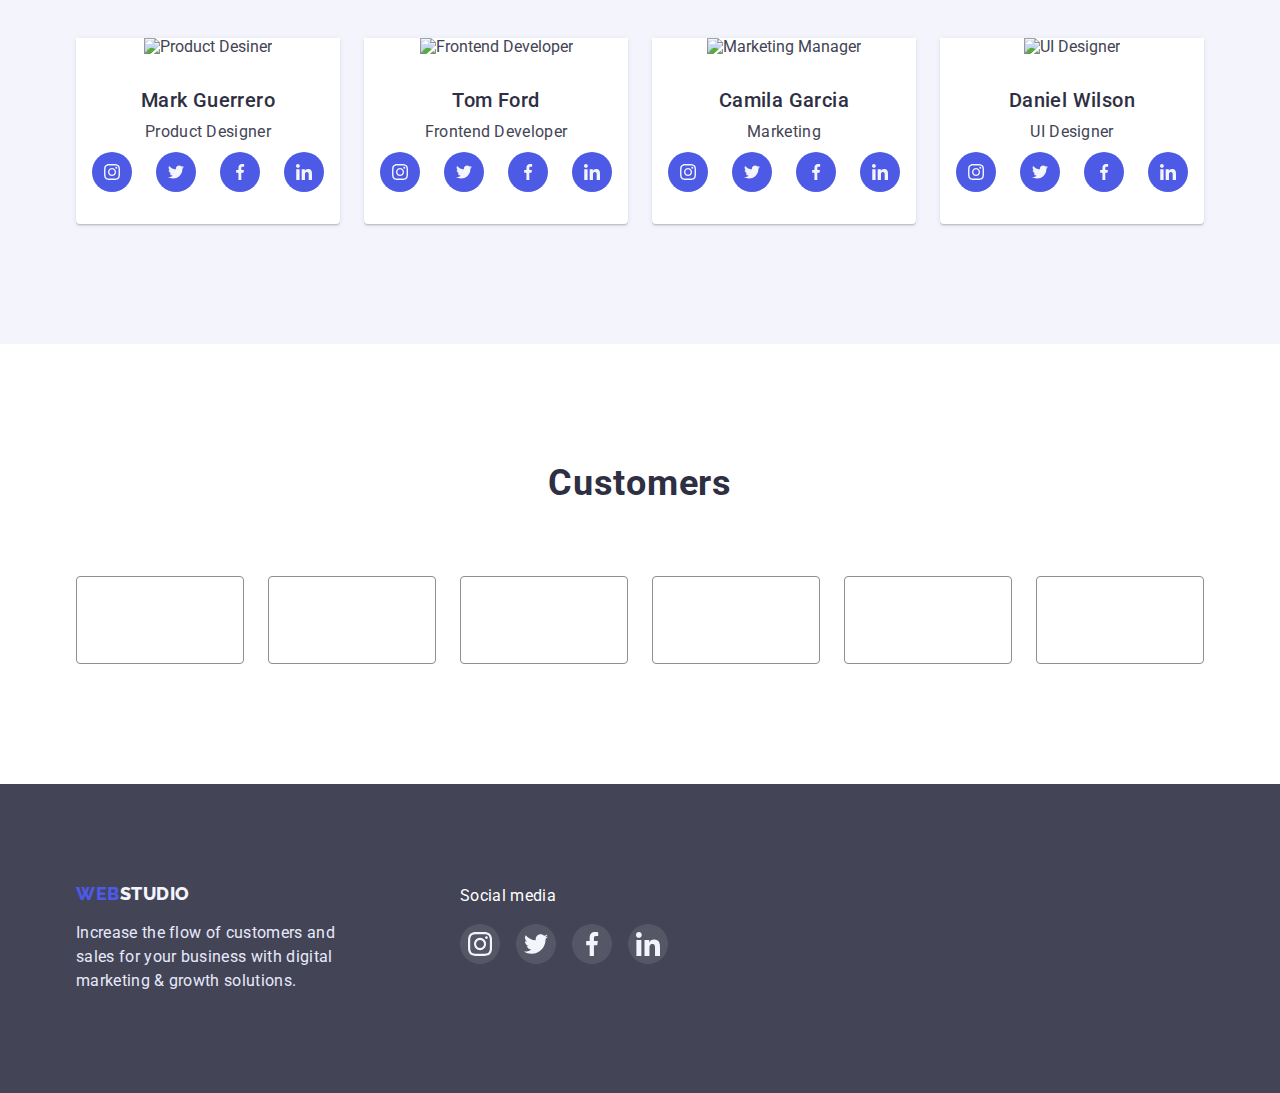
==== commit 32af2258: "update" ====
--- a/index.html
+++ b/index.html
@@ -74,28 +74,56 @@
         <div class="container">
           <h2 class="visually-hidden">Our mission</h2>
           <ul class="list list-item">
-            <li class="item icon-list icon-strategy">
+            <li class="item">
+              <a class="benefit-item" href="">
+                <svg width="64" height="64">
+                  <use
+                    href="./images/icons.svg/symbol-defsnew.svg#icon-strategy"
+                  ></use>
+                </svg>
+              </a>
               <h3 class="section-title">Strategy</h3>
               <p class="section-text">
                 Our goal is to identify the business problem to walk away with
                 the perfect and creative solution.
               </p>
             </li>
-            <li class="item icon-list icon-punctuality">
+            <li class="item">
+              <a class="benefit-item" href="">
+                <svg width="64" height="64">
+                  <use
+                    href="./images/icons.svg/symbol-defsnew.svg#icon-punctuality"
+                  ></use>
+                </svg>
+              </a>
               <h3 class="section-title">Punctuality</h3>
               <p class="section-text">
                 Bring the key message to the brand's audience for the best price
                 within the shortest possible time.
               </p>
             </li>
-            <li class="item icon-list icon-diligence">
+            <li class="item">
+              <a class="benefit-item" href="">
+                <svg width="64" height="64">
+                  <use
+                    href="./images/icons.svg/symbol-defsnew.svg#icon-diligence"
+                  ></use>
+                </svg>
+              </a>
               <h3 class="section-title">Diligence</h3>
               <p class="section-text">
                 Research and confirm brands that present the strongest digital
                 growth opportunities and minimize risk.
               </p>
             </li>
-            <li class="item icon-list icon-technologies">
+            <li class="item">
+              <a class="benefit-item" href="">
+                <svg width="64" height="64">
+                  <use
+                    href="./images/icons.svg/symbol-defsnew.svg#icon-technologies"
+                  ></use>
+                </svg>
+              </a>
               <h3 class="section-title">Technologies</h3>
               <p class="section-text">
                 Design practice focused on digital experiences. We bring forth a
@@ -159,35 +187,46 @@
               />
               <h3 class="section-title card-title">Mark Guerrero</h3>
               <p class="section-text card-text">Product Designer</p>
-               <a class="team-link  " href="">
-                <svg  width="16" height="16">
-                  <use 
-                    href="./images/icons.svg/symbol-defs.svg#icon-facebook"
-                  ></use>
-                </svg>
-              </a>
-              <a class="team-link  " href="">
-                <svg  width="16" height="16">
-                  <use
-                    href="./images/icons.svg/symbol-defs.svg#icon-linkedin"
-                  ></use>
-                </svg>
-              </a>
-              <a class="team-link  " href="">
-                <svg  width="16" height="16">
-                  <use
-                    href="./images/icons.svg/symbol-defs.svg#icon-instagram"
-                  ></use>
-                </svg>
-              </a>
-              <a  class="team-link " href="">
-                <svg  width="16" height="16">
-                  <use
-                    href="./images/icons.svg/symbol-defs.svg#icon-twitter"
-                  ></use>
-                </svg>
-              </a>
-            </li>
+              <ul class="list media-list">
+                <li >
+                  <a  class="team-link" href="">
+                    <svg  width="16" height="16">
+                      <use
+                        href="./images/icons.svg/symbol-defsnew.svg#icon-instagram"
+                      ></use>
+                    </svg>
+                  </a>
+                </li>
+                <li>
+                  <a class="team-link" href="">
+                    <svg  width="16" height="16">
+                      <use
+                        href="./images/icons.svg/symbol-defsnew.svg#icon-twitter"
+                      ></use>
+                    </svg>
+                  </a>
+                </li>
+                <li >
+                  <a class="team-link" href="">
+                    <svg  width="16" height="16">
+                      <use
+                        href="./images/icons.svg/symbol-defsnew.svg#icon-facebook"
+                      ></use>
+                    </svg>
+                  </a>
+                </li>
+                <li >
+                  <a  class="team-link" href="">
+                    <svg  width="16" height="16">
+                      <use
+                        href="./images/icons.svg/symbol-defsnew.svg#icon-linkedin"
+                      ></use>
+                    </svg>
+                  </a>
+                </li>
+              </ul>
+            </li>
+
             <!--Team Card 2-->
             <li class="team-card">
               <img
@@ -198,36 +237,48 @@
               />
               <h3 class="section-title">Tom Ford</h3>
               <p class="section-text">Frontend Developer</p>
-              <a class="team-link  " href="">
-                <svg width="16" height="16">
-                  <use 
-                    href="./images/icons.svg/symbol-defs.svg#icon-facebook"
-                  ></use>
-                </svg>
-              </a>
-              <a class="team-link  " href="">
-                <svg  width="16" height="16">
-                  <use
-                    href="./images/icons.svg/symbol-defs.svg#icon-linkedin"
-                  ></use>
-                </svg>
-              </a>
-              <a class="team-link  " href="">
-                <svg  width="16" height="16">
-                  <use
-                    href="./images/icons.svg/symbol-defs.svg#icon-instagram"
-                  ></use>
-                </svg>
-              </a>
-              <a  class="team-link " href="">
-                <svg  width="16" height="16">
-                  <use
-                    href="./images/icons.svg/symbol-defs.svg#icon-twitter"
-                  ></use>
-                </svg>
-              </a>
-            </li>
+               <ul class="list media-list">
+                <li >
+                  <a  class="team-link" href="">
+                    <svg  width="16" height="16">
+                      <use
+                        href="./images/icons.svg/symbol-defsnew.svg#icon-instagram"
+                      ></use>
+                    </svg>
+                  </a>
+                </li>
+                <li>
+                  <a class="team-link" href="">
+                    <svg  width="16" height="16">
+                      <use
+                        href="./images/icons.svg/symbol-defsnew.svg#icon-twitter"
+                      ></use>
+                    </svg>
+                  </a>
+                </li>
+                <li >
+                  <a class="team-link" href="">
+                    <svg  width="16" height="16">
+                      <use
+                        href="./images/icons.svg/symbol-defsnew.svg#icon-facebook"
+                      ></use>
+                    </svg>
+                  </a>
+                </li>
+                <li >
+                  <a  class="team-link" href="">
+                    <svg  width="16" height="16">
+                      <use
+                        href="./images/icons.svg/symbol-defsnew.svg#icon-linkedin"
+                      ></use>
+                    </svg>
+                  </a>
+                </li>
+              </ul>
+            </li>
+
             <!--Team Card 3-->
+
             <li class="team-card">
               <img
                 class="image-card"
@@ -237,34 +288,44 @@
               />
               <h3 class="section-title">Camila Garcia</h3>
               <p class="section-text">Marketing</p>
-               <a class="team-link  " href="">
-                <svg  width="16" height="16">
-                  <use 
-                    href="./images/icons.svg/symbol-defs.svg#icon-facebook"
-                  ></use>
-                </svg>
-              </a>
-              <a class="team-link  " href="">
-                <svg  width="16" height="16">
-                  <use
-                    href="./images/icons.svg/symbol-defs.svg#icon-linkedin"
-                  ></use>
-                </svg>
-              </a>
-              <a class="team-link  " href="">
-                <svg  width="16" height="16">
-                  <use
-                    href="./images/icons.svg/symbol-defs.svg#icon-instagram"
-                  ></use>
-                </svg>
-              </a>
-              <a  class="team-link " href="">
-                <svg  width="16" height="16">
-                  <use
-                    href="./images/icons.svg/symbol-defs.svg#icon-twitter"
-                  ></use>
-                </svg>
-              </a>
+               <ul class="list media-list">
+                <li >
+                  <a  class="team-link" href="">
+                    <svg  width="16" height="16">
+                      <use
+                        href="./images/icons.svg/symbol-defsnew.svg#icon-instagram"
+                      ></use>
+                    </svg>
+                  </a>
+                </li>
+                <li>
+                  <a class="team-link" href="">
+                    <svg  width="16" height="16">
+                      <use
+                        href="./images/icons.svg/symbol-defsnew.svg#icon-twitter"
+                      ></use>
+                    </svg>
+                  </a>
+                </li>
+                <li >
+                  <a class="team-link" href="">
+                    <svg  width="16" height="16">
+                      <use
+                        href="./images/icons.svg/symbol-defsnew.svg#icon-facebook"
+                      ></use>
+                    </svg>
+                  </a>
+                </li>
+                <li >
+                  <a  class="team-link" href="">
+                    <svg  width="16" height="16">
+                      <use
+                        href="./images/icons.svg/symbol-defsnew.svg#icon-linkedin"
+                      ></use>
+                    </svg>
+                  </a>
+                </li>
+              </ul>
             </li>
             <!--Team Card 4-->
             <li class="team-card">
@@ -276,34 +337,44 @@
               />
               <h3 class="section-title">Daniel Wilson</h3>
               <p class="section-text">UI Designer</p>
-               <a class="team-link  " href="">
-                <svg  width="16" height="16">
-                  <use 
-                    href="./images/icons.svg/symbol-defs.svg#icon-facebook"
-                  ></use>
-                </svg>
-              </a>
-              <a class="team-link  " href="">
-                <svg width="16" height="16">
-                  <use
-                    href="./images/icons.svg/symbol-defs.svg#icon-linkedin"
-                  ></use>
-                </svg>
-              </a>
-              <a class="team-link  " href="">
-                <svg width="16" height="16">
-                  <use
-                    href="./images/icons.svg/symbol-defs.svg#icon-instagram"
-                  ></use>
-                </svg>
-              </a>
-              <a  class="team-link " href="">
-                <svg  width="16" height="16">
-                  <use
-                    href="./images/icons.svg/symbol-defs.svg#icon-twitter"
-                  ></use>
-                </svg>
-              </a>
+               <ul class="list media-list">
+                <li >
+                  <a  class="team-link" href="">
+                    <svg  width="16" height="16">
+                      <use
+                        href="./images/icons.svg/symbol-defsnew.svg#icon-instagram"
+                      ></use>
+                    </svg>
+                  </a>
+                </li>
+                <li>
+                  <a class="team-link" href="">
+                    <svg  width="16" height="16">
+                      <use
+                        href="./images/icons.svg/symbol-defsnew.svg#icon-twitter"
+                      ></use>
+                    </svg>
+                  </a>
+                </li>
+                <li >
+                  <a class="team-link" href="">
+                    <svg  width="16" height="16">
+                      <use
+                        href="./images/icons.svg/symbol-defsnew.svg#icon-facebook"
+                      ></use>
+                    </svg>
+                  </a>
+                </li>
+                <li >
+                  <a  class="team-link" href="">
+                    <svg  width="16" height="16">
+                      <use
+                        href="./images/icons.svg/symbol-defsnew.svg#icon-linkedin"
+                      ></use>
+                    </svg>
+                  </a>
+                </li>
+              </ul>
             </li>
           </ul>
         </div>
@@ -348,7 +419,7 @@
                 </svg>
               </a>
             </li>
-            <li  class="customer-partner">
+            <li class="customer-partner">
               <a class="partner" href="">
                 <svg class="brand" width="104" height="56">
                   <use
--- a/css/studio.css
+++ b/css/studio.css
@@ -12,7 +12,7 @@
   --footer-paragraph: #e7e9fc;
   --button-border: #e7e9fc;
   --customer-border: #8e8f99;
-  --hover-media:#31D0AA;
+  --hover-media: #31d0aa;
 }
 
 /* Body main colors */
@@ -210,27 +210,18 @@
 .list-item .item + .item {
   margin-left: 24px;
 }
-.icon-list::before {
-  display: block;
-  content: "";
-  width: 264px;
-  height: 112px;
-  background-repeat: no-repeat;
-  background-position: center;
-  background-color: var(--button-background);
-}
-.icon-strategy::before {
-  background-image: url(../images/icons.svg/strategy.svg);
-}
-.icon-punctuality::before {
-  background-image: url(../images/icons.svg/punctuality.svg);
-}
-.icon-diligence::before {
-  background-image: url(../images/icons.svg/diligence.svg);
-}
-.icon-technologies::before {
-  background-image: url(../images/icons.svg/technologies.svg);
-}
+
+.benefit-item{
+display: flex;
+align-items: center;
+justify-content: center;
+margin-bottom: 8px;
+height: 112px;
+border-radius: 4px;
+background-color: var(--button-background);
+}
+
+
 h2 {
   text-align: center;
   margin-top: 0;
@@ -290,29 +281,35 @@
 .team {
   background: var(--button-background);
 }
-.team-link{
-display: inline-block;
-width:40px;
-height:40px;
-padding: 12px;
+.team-link {
+  display: flex;
+  padding: 12px;
+  
+  
+}
+.media-list{
+display: flex;
+justify-content: center;
+gap: 24px;
+padding-left: 16px;
+padding-right: 16px;
 margin-top: 8px;
 margin-bottom: 32px;
+}
+.team-link{
 background-color: var(--accent-logo-color);
 border-radius: 50%;
 }
-.team-link + .team-link{
-margin-left:24px;
-}
-
-
-a{
-text-decoration: none;
+
+
+a {
+  text-decoration: none;
 }
 
 .team-link:hover,
-.team-link:focus{
- color: var(--button-text-active);
-background-color: var(--accent-link-color); 
+.team-link:focus {
+  color: var(--button-text-active);
+  background-color: var(--accent-link-color);
 }
 
 .team-container .team-list {
@@ -322,6 +319,7 @@
 }
 .team-card {
   background: var(--main-background-color);
+
   box-shadow: 0px 1px 6px rgba(46, 47, 66, 0.08),
     0px 1px 1px rgba(46, 47, 66, 0.16), 0px 2px 1px rgba(46, 47, 66, 0.08);
   border-radius: 0px 0px 4px 4px;
@@ -342,11 +340,13 @@
   display: flex;
   align-items: center;
   justify-content: center;
-  width: 168px;
   height: 88px;
   color: var(--customer-border);
   border: 1px solid var(--customer-border);
   border-radius: 4px;
+}
+.customer-partner{
+ width: 168px; 
 }
 .brand {
   fill: currentColor;
@@ -396,11 +396,7 @@
 .webstudio-continer {
   margin-left: 120px;
 }
-.flex-footer {
-  display: flex;
-  flex-wrap: wrap;
-  flex-direction: column;
-}
+
 .social {
   margin-bottom: 16px;
   width: 96px;
@@ -426,14 +422,14 @@
   border-radius: 50%;
   background: rgba(255, 255, 255, 0.1);
 }
-.media{
-color: var(--button-text-active);
-}
-.media:hover, 
-.media:focus{
-background: var(--hover-media);
+.media {
+  color: var(--button-text-active);
+}
+.media:hover,
+.media:focus {
+  background: var(--hover-media);
 }
 .icon-links:hover,
-.icon-links:focus{
+.icon-links:focus {
   background: var(--hover-media);
-}+}
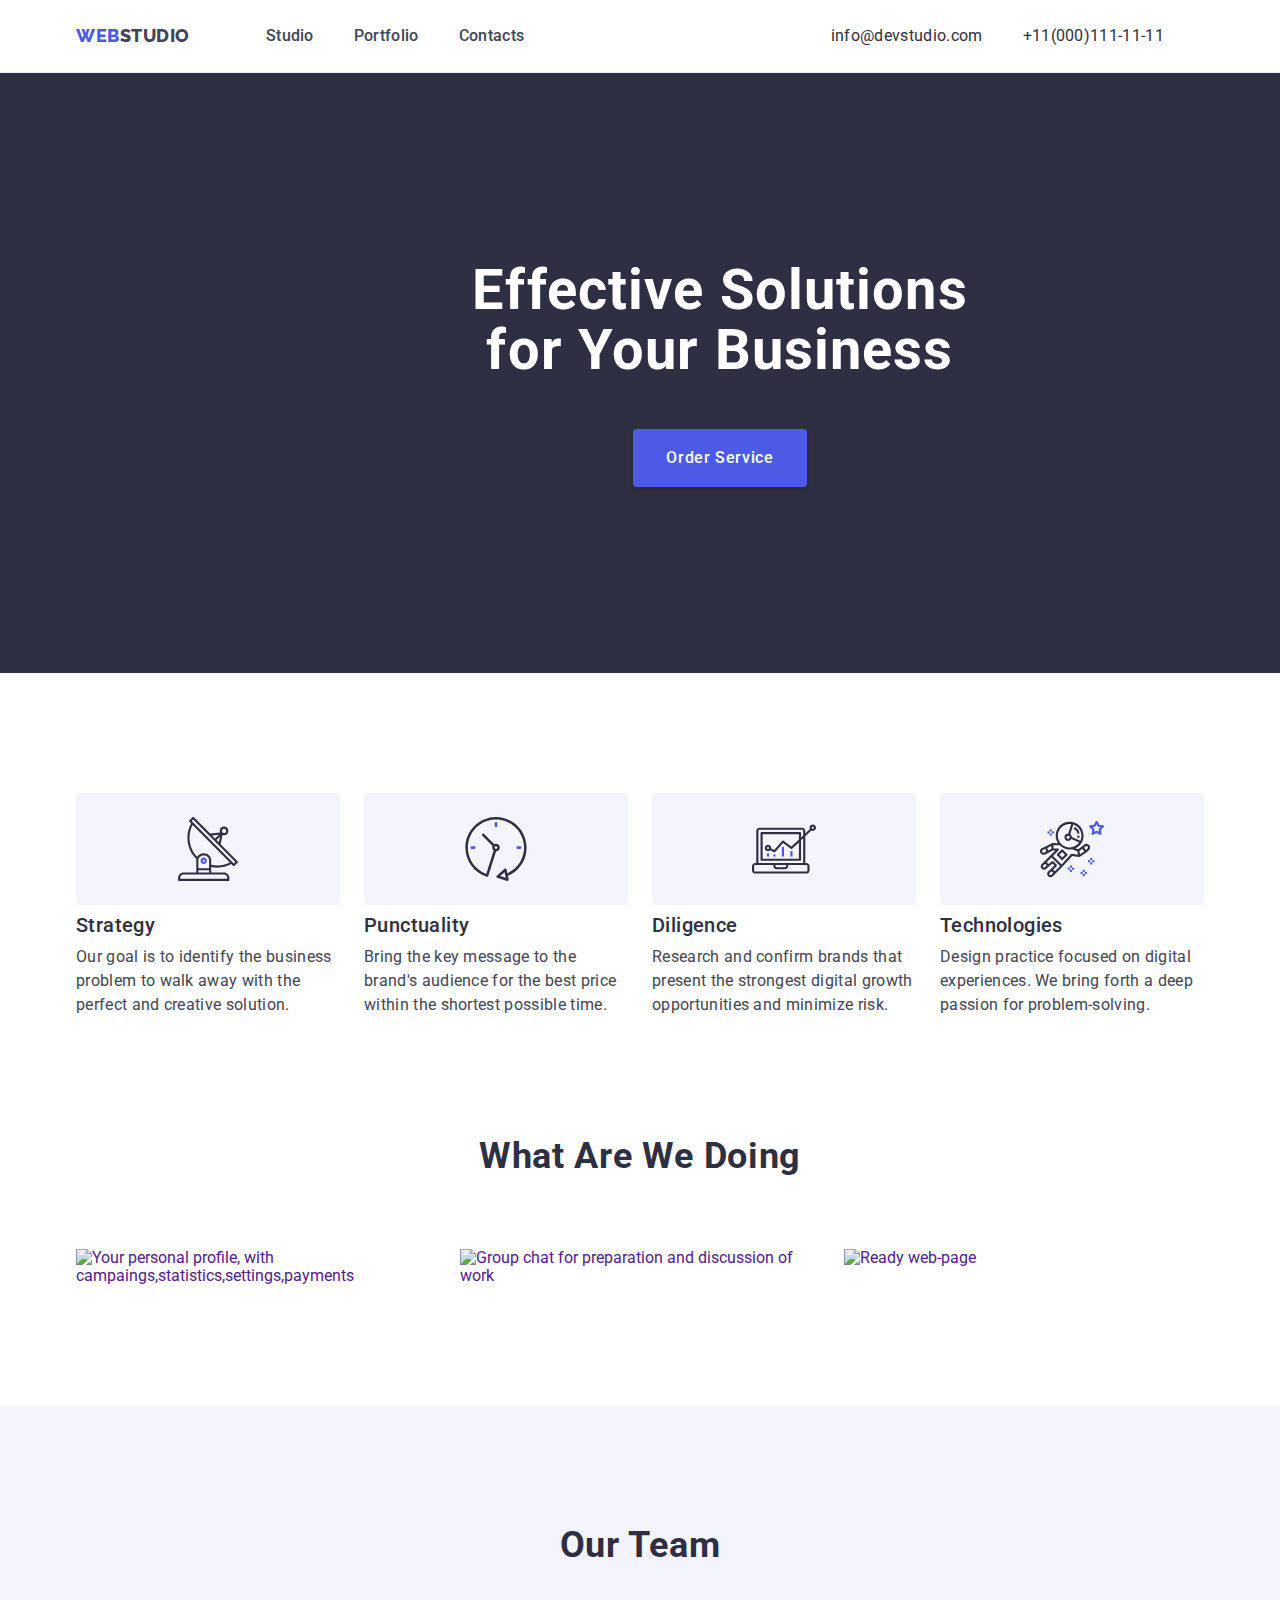
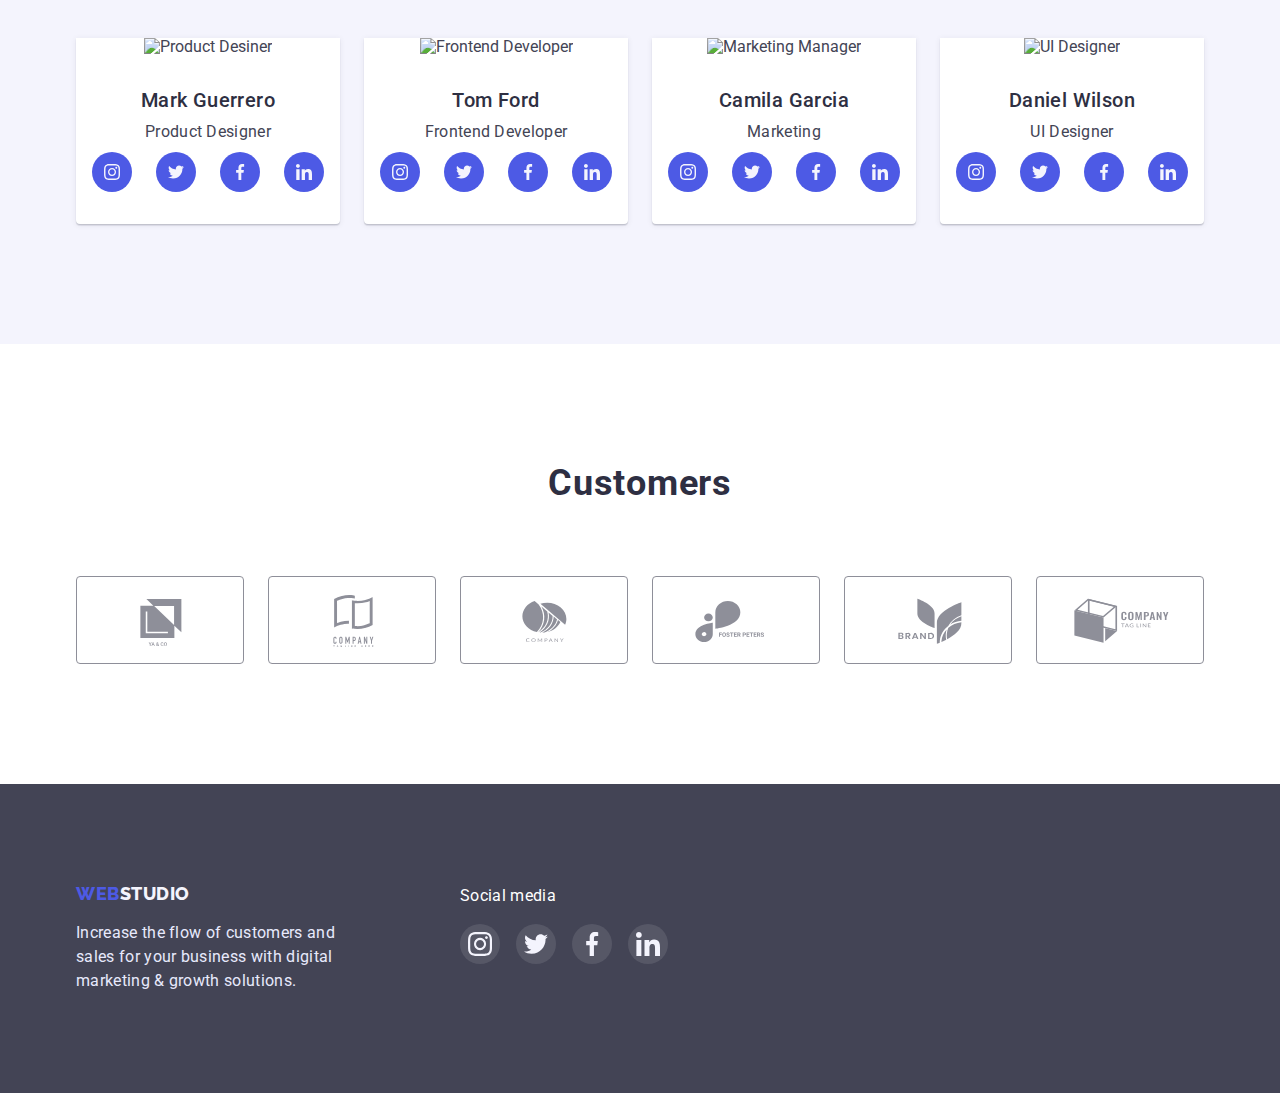
==== commit 3d5cb022: "update" ====
--- a/index.html
+++ b/index.html
@@ -188,7 +188,7 @@
               <h3 class="section-title card-title">Mark Guerrero</h3>
               <p class="section-text card-text">Product Designer</p>
               <ul class="list media-list">
-                <li >
+                <li class="media-team" >
                   <a  class="team-link" href="">
                     <svg  width="16" height="16">
                       <use
@@ -197,7 +197,7 @@
                     </svg>
                   </a>
                 </li>
-                <li>
+                <li class="media-team">
                   <a class="team-link" href="">
                     <svg  width="16" height="16">
                       <use
@@ -206,7 +206,7 @@
                     </svg>
                   </a>
                 </li>
-                <li >
+                <li class="media-team">
                   <a class="team-link" href="">
                     <svg  width="16" height="16">
                       <use
@@ -215,7 +215,7 @@
                     </svg>
                   </a>
                 </li>
-                <li >
+                <li class="media-team" >
                   <a  class="team-link" href="">
                     <svg  width="16" height="16">
                       <use
@@ -238,7 +238,7 @@
               <h3 class="section-title">Tom Ford</h3>
               <p class="section-text">Frontend Developer</p>
                <ul class="list media-list">
-                <li >
+                <li class="media-team" >
                   <a  class="team-link" href="">
                     <svg  width="16" height="16">
                       <use
@@ -247,7 +247,7 @@
                     </svg>
                   </a>
                 </li>
-                <li>
+                <li class="media-team">
                   <a class="team-link" href="">
                     <svg  width="16" height="16">
                       <use
@@ -256,7 +256,7 @@
                     </svg>
                   </a>
                 </li>
-                <li >
+                <li class="media-team" >
                   <a class="team-link" href="">
                     <svg  width="16" height="16">
                       <use
@@ -265,7 +265,7 @@
                     </svg>
                   </a>
                 </li>
-                <li >
+                <li class="media-team" >
                   <a  class="team-link" href="">
                     <svg  width="16" height="16">
                       <use
@@ -289,7 +289,7 @@
               <h3 class="section-title">Camila Garcia</h3>
               <p class="section-text">Marketing</p>
                <ul class="list media-list">
-                <li >
+                <li class="media-team">
                   <a  class="team-link" href="">
                     <svg  width="16" height="16">
                       <use
@@ -298,7 +298,7 @@
                     </svg>
                   </a>
                 </li>
-                <li>
+                <li class="media-team">
                   <a class="team-link" href="">
                     <svg  width="16" height="16">
                       <use
@@ -307,7 +307,7 @@
                     </svg>
                   </a>
                 </li>
-                <li >
+                <li class="media-team" >
                   <a class="team-link" href="">
                     <svg  width="16" height="16">
                       <use
@@ -316,7 +316,7 @@
                     </svg>
                   </a>
                 </li>
-                <li >
+                <li  class="media-team">
                   <a  class="team-link" href="">
                     <svg  width="16" height="16">
                       <use
@@ -328,7 +328,7 @@
               </ul>
             </li>
             <!--Team Card 4-->
-            <li class="team-card">
+            <li class="team-card ">
               <img
                 class="image-card"
                 src="./images/team-card/img4.jpg"
@@ -338,7 +338,7 @@
               <h3 class="section-title">Daniel Wilson</h3>
               <p class="section-text">UI Designer</p>
                <ul class="list media-list">
-                <li >
+                <li class="media-team" >
                   <a  class="team-link" href="">
                     <svg  width="16" height="16">
                       <use
@@ -347,7 +347,7 @@
                     </svg>
                   </a>
                 </li>
-                <li>
+                <li  class="media-team" >
                   <a class="team-link" href="">
                     <svg  width="16" height="16">
                       <use
@@ -356,7 +356,7 @@
                     </svg>
                   </a>
                 </li>
-                <li >
+                <li class="media-team" >
                   <a class="team-link" href="">
                     <svg  width="16" height="16">
                       <use
@@ -365,7 +365,7 @@
                     </svg>
                   </a>
                 </li>
-                <li >
+                <li class="media-team" >
                   <a  class="team-link" href="">
                     <svg  width="16" height="16">
                       <use
@@ -387,52 +387,52 @@
               <a class="partner" href="">
                 <svg class="brand" width="104" height="56">
                   <use
-                    href="./images/icons.svg/symbol-defs.svg#icon-yago"
-                  ></use>
-                </svg>
-              </a>
-            </li>
-            <li class="customer-partner">
-              <a class="partner" href="">
-                <svg class="brand" width="104" height="56">
-                  <use
-                    href="./images/icons.svg/symbol-defs.svg#icon-company"
-                  ></use>
-                </svg>
-              </a>
-            </li>
-            <li class="customer-partner">
-              <a class="partner" href="">
-                <svg class="brand" width="104" height="56">
-                  <use
-                    href="./images/icons.svg/symbol-defs.svg#icon-company-two"
-                  ></use>
-                </svg>
-              </a>
-            </li>
-            <li class="customer-partner">
-              <a class="partner" href="">
-                <svg class="brand" width="104" height="56">
-                  <use
-                    href="./images/icons.svg/symbol-defs.svg#icon-foster"
-                  ></use>
-                </svg>
-              </a>
-            </li>
-            <li class="customer-partner">
-              <a class="partner" href="">
-                <svg class="brand" width="104" height="56">
-                  <use
-                    href="./images/icons.svg/symbol-defs.svg#icon-brand"
-                  ></use>
-                </svg>
-              </a>
-            </li>
-            <li class="customer-partner">
-              <a class="partner" href="">
-                <svg class="brand" width="104" height="56">
-                  <use
-                    href="./images/icons.svg/symbol-defs.svg#icon-tagline"
+                    href="./images/icons.svg/symbol-defsnew.svg#icon-yago"
+                  ></use>
+                </svg>
+              </a>
+            </li>
+            <li class="customer-partner">
+              <a class="partner" href="">
+                <svg class="brand" width="104" height="56">
+                  <use
+                    href="./images/icons.svg/symbol-defsnew.svg#icon-company"
+                  ></use>
+                </svg>
+              </a>
+            </li>
+            <li class="customer-partner">
+              <a class="partner" href="">
+                <svg class="brand" width="104" height="56">
+                  <use
+                    href="./images/icons.svg/symbol-defsnew.svg#icon-company-two"
+                  ></use>
+                </svg>
+              </a>
+            </li>
+            <li class="customer-partner">
+              <a class="partner" href="">
+                <svg class="brand" width="104" height="56">
+                  <use
+                    href="./images/icons.svg/symbol-defsnew.svg#icon-foster"
+                  ></use>
+                </svg>
+              </a>
+            </li>
+            <li class="customer-partner">
+              <a class="partner" href="">
+                <svg class="brand" width="104" height="56">
+                  <use
+                    href="./images/icons.svg/symbol-defsnew.svg#icon-brand"
+                  ></use>
+                </svg>
+              </a>
+            </li>
+            <li class="customer-partner">
+              <a class="partner" href="">
+                <svg class="brand" width="104" height="56">
+                  <use
+                    href="./images/icons.svg/symbol-defsnew.svg#icon-tagline"
                   ></use>
                 </svg>
               </a>
--- a/css/studio.css
+++ b/css/studio.css
@@ -281,26 +281,25 @@
 .team {
   background: var(--button-background);
 }
-.team-link {
-  display: flex;
-  padding: 12px;
-  
-  
+
+.media-team{
+width:40px;
 }
 .media-list{
 display: flex;
 justify-content: center;
 gap: 24px;
-padding-left: 16px;
-padding-right: 16px;
 margin-top: 8px;
-margin-bottom: 32px;
-}
+}
+
 .team-link{
+display: flex;
+justify-content: center;
+align-items: center;
+height: 40px;
 background-color: var(--accent-logo-color);
 border-radius: 50%;
 }
-
 
 a {
   text-decoration: none;
@@ -324,6 +323,7 @@
     0px 1px 1px rgba(46, 47, 66, 0.16), 0px 2px 1px rgba(46, 47, 66, 0.08);
   border-radius: 0px 0px 4px 4px;
   text-align: center;
+  padding-bottom: 32px;
 }
 .image-card {
   margin-bottom: 32px;
